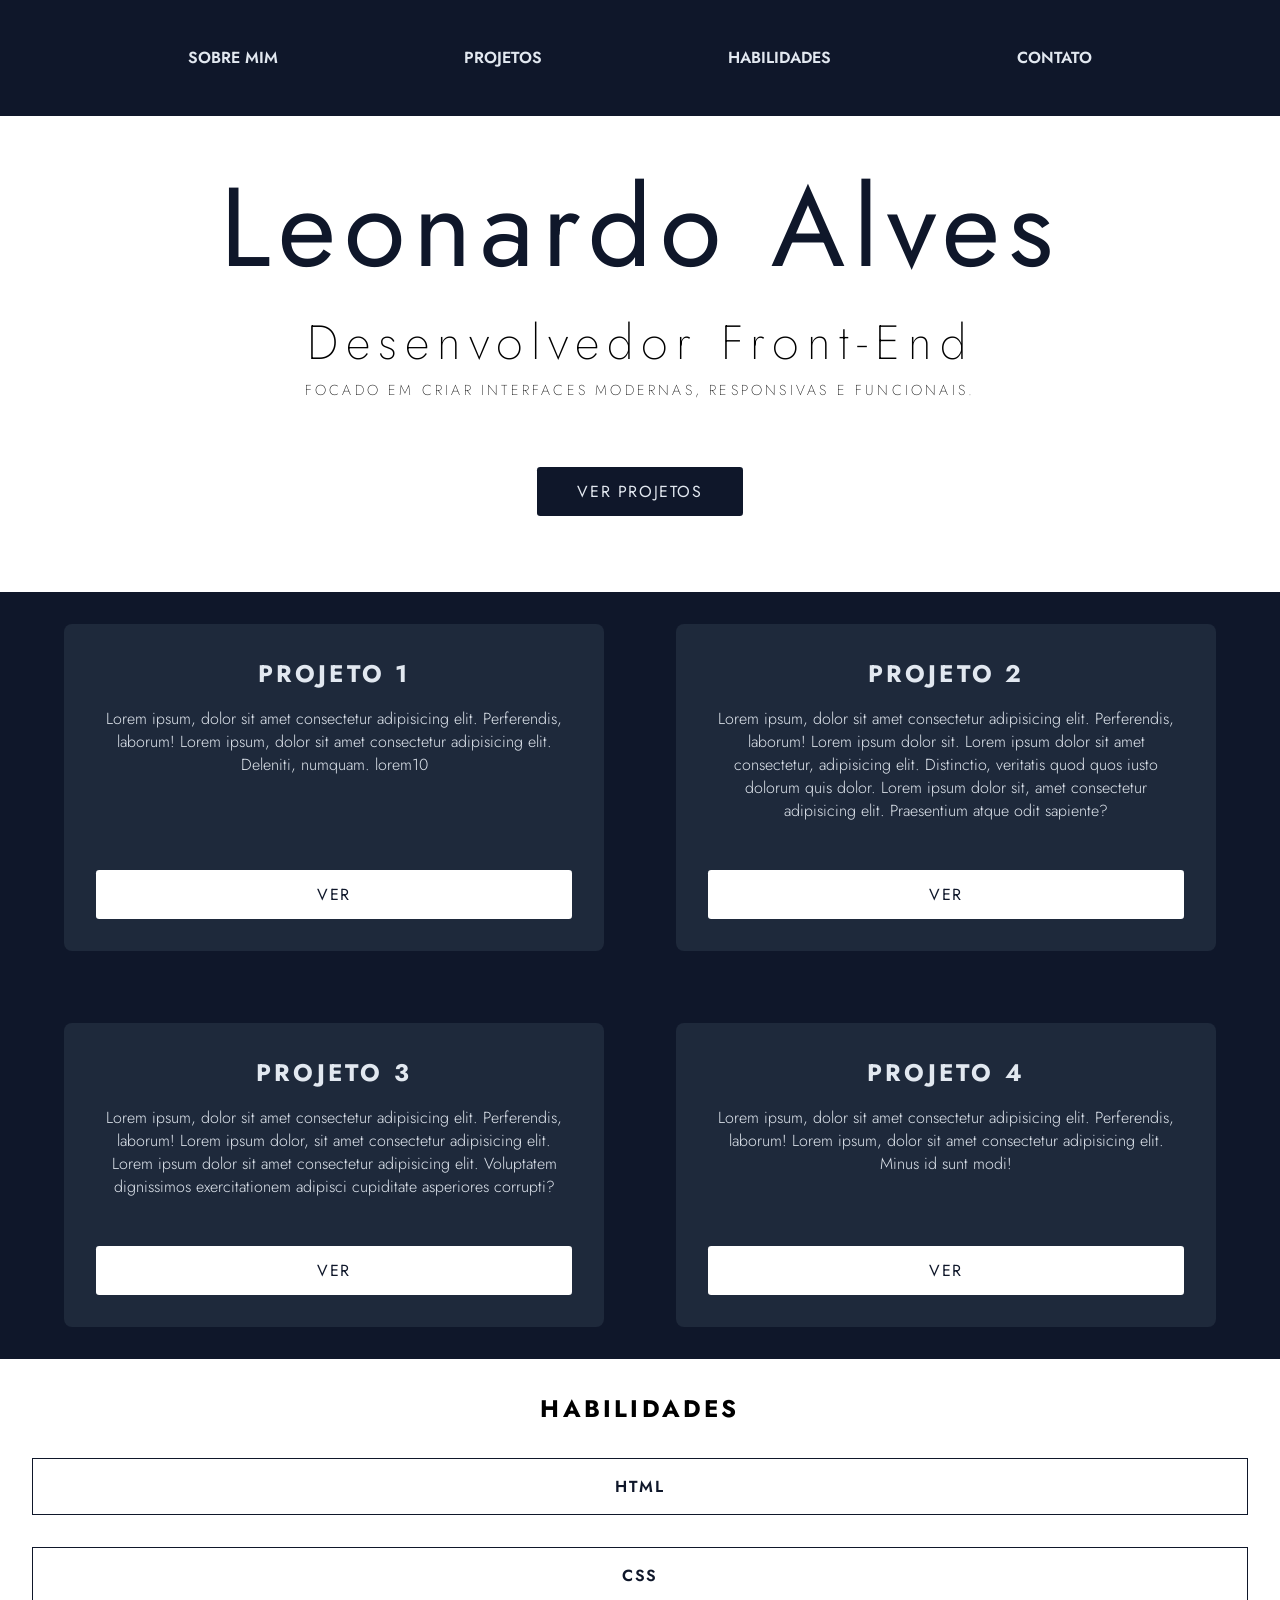
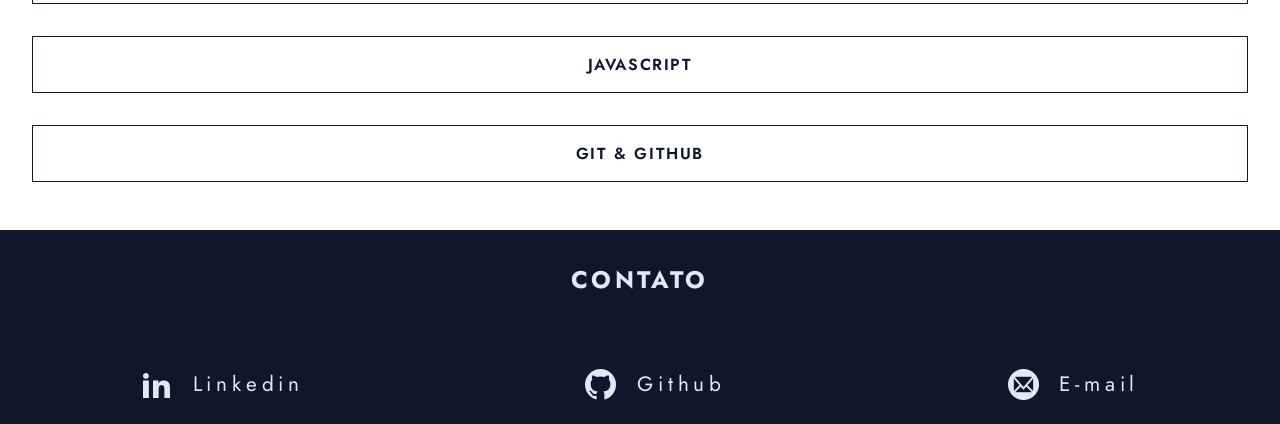
==== index.html @ 7c187cc4 "primeiro commit" ====
<!DOCTYPE html>
<html lang="pt-br">

<head>
    <meta charset="UTF-8">
    <meta name="viewport" content="width=device-width, initial-scale=1.0">
    <title>Meu Portfólio</title>
    <link rel="preconnect" href="https://fonts.googleapis.com">
    <link rel="preconnect" href="https://fonts.gstatic.com" crossorigin>
    <link href="https://fonts.googleapis.com/css2?family=Jost:ital,wght@0,100..900;1,100..900&display=swap"
        rel="stylesheet">
    <link rel="stylesheet" href="assets/icomoon/style.css">
    <link rel="stylesheet" href="assets/css/style.css">
</head>

<body>
    <header class="principal_header dark">
        <a id="init" href="#inicio">Inicio</a>
        <nav>
            <ul>
                <li><a href="#about">Sobre mim</a></li>
                <li><a href="#projects">Projetos</a></li>
                <li><a href="#hard_skill">Habilidades</a></li>
                <li><a href="#contact">Contato</a></li>
            </ul>
        </nav>
    </header>

    <section class="hero">
        <div class="wrapper_center"> 
            <h1 id="about">Leonardo Alves</h1>
            <p class="hero_principal_p">Desenvolvedor Front-End</p>
            <p class="hero_second_p">Focado em criar interfaces modernas, responsivas e funcionais.</p>
            <a class="btn" href="#projects">Ver projetos</a>
        </div>
    </section>

    <section id="projects" class="main dark row">
        <article class="card sm-12 lg-1-7">
            <h2>Projeto 1</h2>
            <p>Lorem ipsum, dolor sit amet consectetur adipisicing elit. Perferendis, laborum! Lorem ipsum, dolor
                sit amet consectetur adipisicing elit. Deleniti, numquam. lorem10</p>
            <a class="btn_second" href="#">Ver</a>
        </article>
        <article class="card sm-12 lg-7-13">
            <h2>Projeto 2</h2>
            <p>Lorem ipsum, dolor sit amet consectetur adipisicing elit. Perferendis, laborum! Lorem ipsum dolor
                sit. Lorem ipsum dolor sit amet consectetur, adipisicing elit. Distinctio, veritatis quod quos iusto dolorum quis dolor. Lorem ipsum dolor sit, amet consectetur adipisicing elit. Praesentium atque odit sapiente?</p>
            <a class="btn_second" href="#">Ver</a>
        </article>
        <article class="card sm-12 lg-1-7">
            <h2>Projeto 3</h2>
            <p>Lorem ipsum, dolor sit amet consectetur adipisicing elit. Perferendis, laborum! Lorem ipsum dolor,
                sit amet consectetur adipisicing elit. Lorem ipsum dolor sit amet consectetur adipisicing elit. Voluptatem dignissimos exercitationem adipisci cupiditate asperiores corrupti?</p>
            <a class="btn_second" href="#">Ver</a>
        </article>
        <article class="card sm-12 lg-7-13">
            <h2>Projeto 4</h2>
            <p>Lorem ipsum, dolor sit amet consectetur adipisicing elit. Perferendis, laborum! Lorem ipsum, dolor
                sit amet consectetur adipisicing elit. Minus id sunt modi!</p>
            <a class="btn_second" href="#">Ver          </a>
        </article>
    </section>

    <section id="hard_skill" class="hard_skills">
        <ul class="wrapper_center">
            <h2>Habilidades</h2>
            <li><a href="#">Html</a></li>
            <li><a href="#">Css</a></li>
            <li><a href="#">Javascript</a></li>
            <li><a href="#">Git & Github</a></li>
        </ul>
    </section>

    <footer id="contact" class="footer-container dark">
        <h2>Contato</h2>
        <div class="ul">
            
            <a href="https://www.linkedin.com/in/leonardo-santos-14371b168" target="_blank">
            <span class="icon-linkedin2"></span>
            <p>Linkedin</p>
            </a>

            <a href="https://github.com/leonardo21-dev" target="_blank">
            <span class="icon-github"></span>
            <p>Github</p>
            </a>

            <a href="https://mail.google.com/mail/?view=cm&fs=1&to=leonardoalves14leo@gmail.com" target="_blank">
            <span class="icon-mail4"></span>
            <p>E-mail</p>
            </a>
        </div>
    </footer>
</body>

</html>
---- assets/icomoon/style.css ----
@font-face {
  font-family: 'icomoon';
  src:  url('fonts/icomoon.eot?kr9kls');
  src:  url('fonts/icomoon.eot?kr9kls#iefix') format('embedded-opentype'),
    url('fonts/icomoon.ttf?kr9kls') format('truetype'),
    url('fonts/icomoon.woff?kr9kls') format('woff'),
    url('fonts/icomoon.svg?kr9kls#icomoon') format('svg');
  font-weight: normal;
  font-style: normal;
  font-display: block;
}

[class^="icon-"], [class*=" icon-"] {
  /* use !important to prevent issues with browser extensions that change fonts */
  font-family: 'icomoon' !important;
  speak: never;
  font-style: normal;
  font-weight: normal;
  font-variant: normal;
  text-transform: none;
  line-height: 1;

  /* Better Font Rendering =========== */
  -webkit-font-smoothing: antialiased;
  -moz-osx-font-smoothing: grayscale;
}

.icon-mail4:before {
  content: "\ea86";
}
.icon-github:before {
  content: "\eab0";
}
.icon-linkedin2:before {
  content: "\eaca";
}
---- assets/css/style.css ----
:root {
    --primary-color: #0f172a;
    --secondary-color: #131c39;
    --color-cards: #1e293b;
    --color-key: #6366f1;
    --color-text: #e2e8f0;
}

* {
    box-sizing: border-box;
    font-family: "Jost", sans-serif;
    padding: 0;
    margin: 0;
}

.dark {
    background-color: var(--primary-color);
    color: var(--color-text);
}

.btn {
    background-color: var(--primary-color);
    margin-top: 2rem;
    text-decoration: none;
    color: var(--color-text);
    padding: .8rem 2.5rem;
    text-transform: uppercase;
    font-weight: 400;
    letter-spacing: .1rem;
    border-radius: .2rem;
}

.btn_second {
    color: var(--primary-color);
    margin-top: 2rem;
    text-decoration: none;
    background-color: #fff;
    padding: .8rem 2.5rem;
    text-transform: uppercase;
    font-weight: 400;
    letter-spacing: .1rem;
    border-radius: .2rem;
}


.wrapper_center {
    max-width: 80rem;
    margin: auto;
}

.principal_header #init {
    display: none;
}

.principal_header ul {
    width: 100%;
    list-style-type: none;
    text-align: center;
    cursor: pointer;
}

.principal_header ul li {
    padding: 1.4rem 0;
}

.principal_header ul li:hover {
    background-color: var(--secondary-color);
}

.principal_header a {
    color: var(--color-text);
    text-decoration: none;
    text-transform: uppercase;
    font-weight: 600;
    padding: 1.4em;
}

.hero {
    display: flex;
    flex-direction: column;
    align-items: center;
    margin: 1rem 0 3.5rem;
    padding: .1rem;
    text-align: center;
}

.hero h1 {
    font-size: 4rem;
    line-height: 3.3rem;
    letter-spacing: .2rem;
    color: var(--primary-color);
    font-weight: 400;
    padding: 1rem;
}

.hero p {
    letter-spacing: .2rem;
    font-weight: 200;
}

.hero .hero_principal_p {
    font-size: 2.5rem;
    margin-bottom: 1.2rem;
    line-height: 2.6rem;
    padding: 0 1rem;
}

.hero .hero_second_p {
    text-transform: uppercase;
    font-size: .9rem;
    margin-bottom: 2rem;
    padding: 0 1rem;
}

h2 {
    margin-bottom: 1rem;
    text-transform: uppercase;
    letter-spacing: .2rem;
}

.main {
    padding: 1rem;
}

.main .card {
    padding: 2rem;
    text-align: center;
    background-color: var(--color-cards);
    margin: 2rem;
    border-radius: .5rem;
}

.main .card p {
    margin-bottom: 3rem;
    font-weight: 300;
}

.hard_skills {
    margin: 2rem;
}

.hard_skills ul {
    display: flex;
    flex-direction: column;
    align-items: center;
    list-style: none;
    margin: auto;
}

.hard_skills li {
    padding: 1rem;
    width: 100%;
    text-align: center;
    border: 1px solid var(--primary-color);
    margin: 1rem 0;
}

.hard_skills ul a {
    text-decoration: none;
    text-transform: uppercase;
    font-size: 1rem;
    font-weight: 600;
    color: var(--primary-color);
    letter-spacing: .1rem;
}

.footer-container .ul {
    margin: 1rem 0 0;
    padding: 2rem 0;
    display: flex;
    flex-direction: column;
    align-items: center;
    list-style: none;
}

.footer-container h2 {
    text-align: center;
    padding-top: 2rem;
}

.footer-container a {
    margin: 1.5rem;
    font-size: 1.5rem;
    font-weight: 400;
    letter-spacing: .3rem;
    text-decoration: none;
    color: var(--color-text);

    display: flex;
    align-items: center;
    gap: 1rem;
}

.footer-container span {
    color: var(--color-text);
    font-size: 1.5em;
}

.row {
    display: grid;
    grid-template-columns: repeat(12, 1fr);
    gap: .5rem;
    grid-auto-flow: dense;
    padding: 0 1rem;
}

.row>.sm-12 {
    grid-column: 1 / -1;
}

@media screen and (min-width: 48em) {
    .principal_header ul {
        display: flex;
        justify-content: space-evenly;
        align-items: center;
        padding: 1.5rem;
    }

    .wrapper_center {
        margin: 2rem;
    }

    .hero h1 {
        font-size: 7rem;
        letter-spacing: .5rem;
        line-height: 5.8rem;
        margin-bottom: 2rem;
    }

    .hero .hero_principal_p {
        margin: 0 .5rem 1rem;
        letter-spacing: .5rem;
        font-size: 3rem;
    }

    .hero .hero_second_p {
        margin-bottom: 5rem;
    }

    .main {
        padding: 0 2rem;
    }

    .main .card {
        display: flex;
        flex-direction: column;
    }

    .main .card a {
        margin-top: auto;
    }

    .row>.lg-1-7 {
        grid-column: 1 / 7;
    }

    .row>.lg-7-13 {
        grid-column: 7 / 13;
    }

    .footer-container .ul {
        flex-direction: row;
        justify-content: space-around;
        align-items: center;
        margin-top: 3rem;
        padding: 0;
        flex: 1;
    }

    .footer-container a {
        font-size: 1.3rem;
    }
}
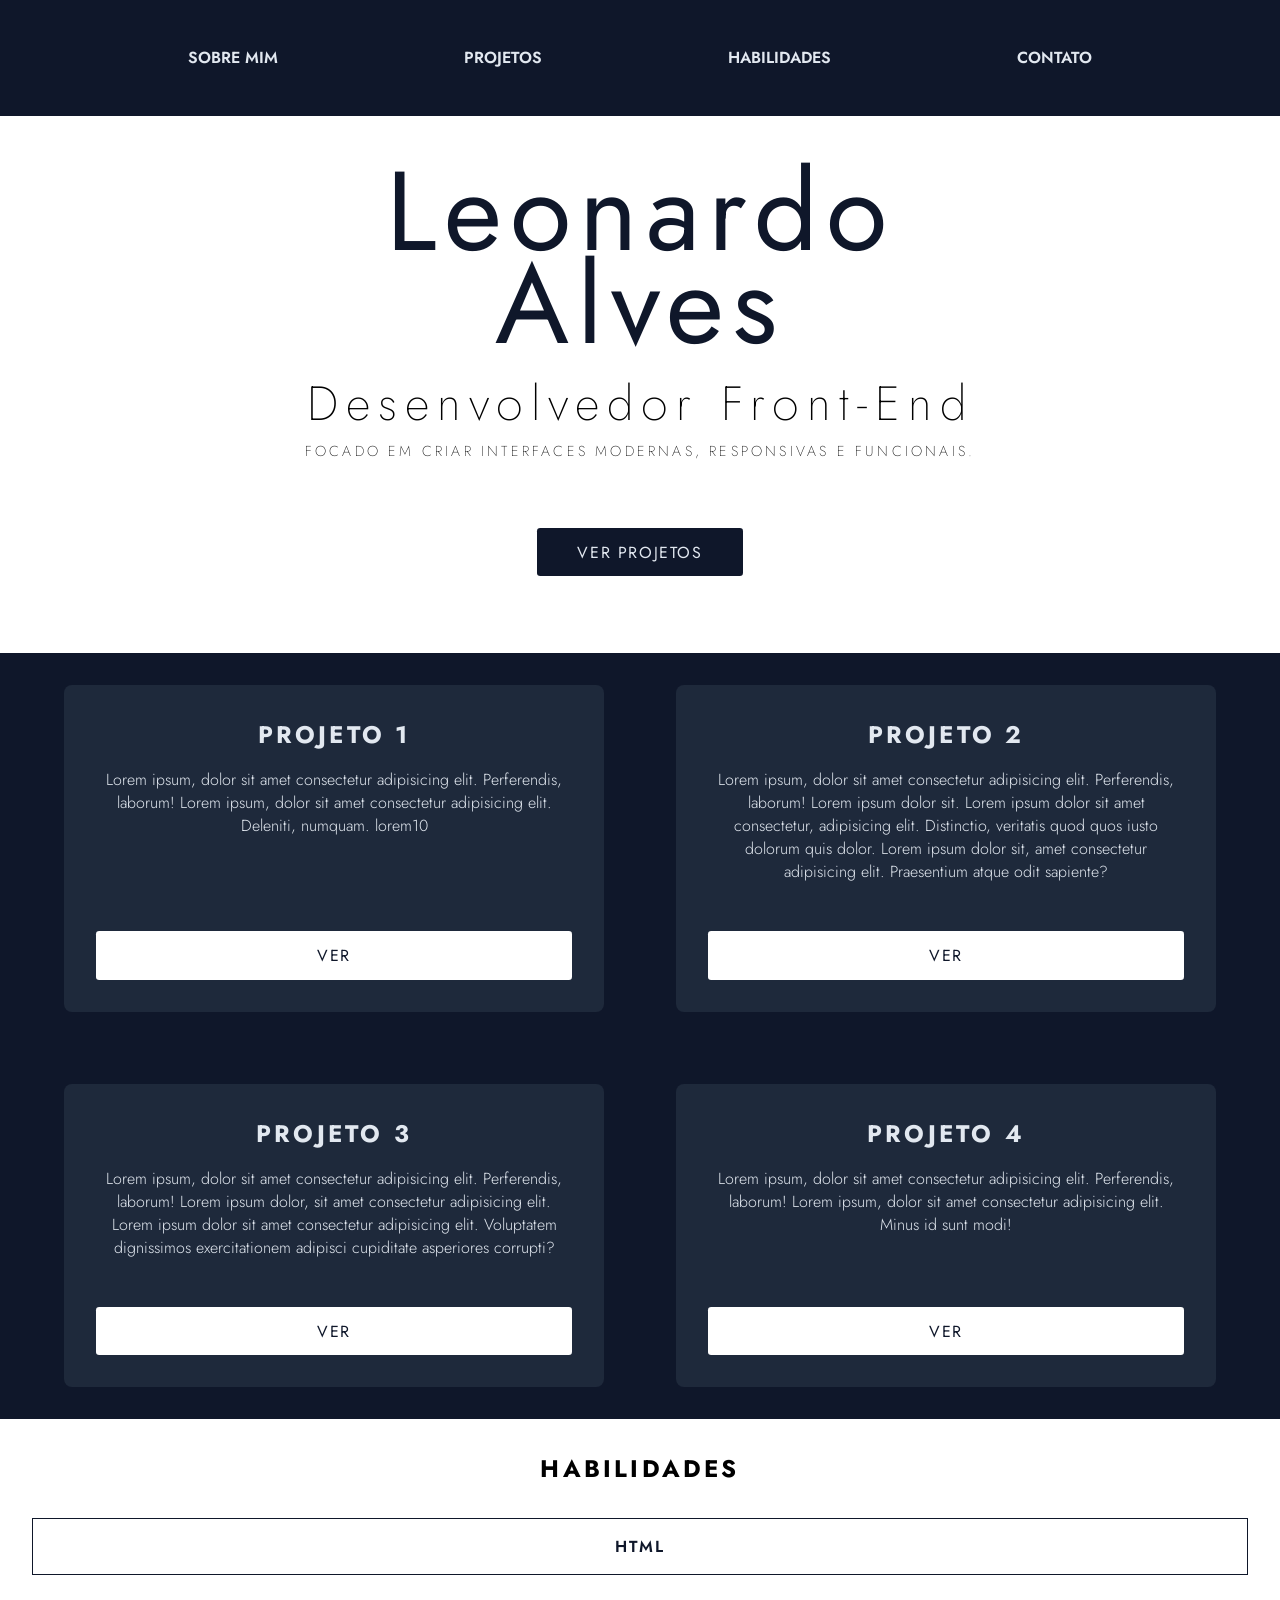
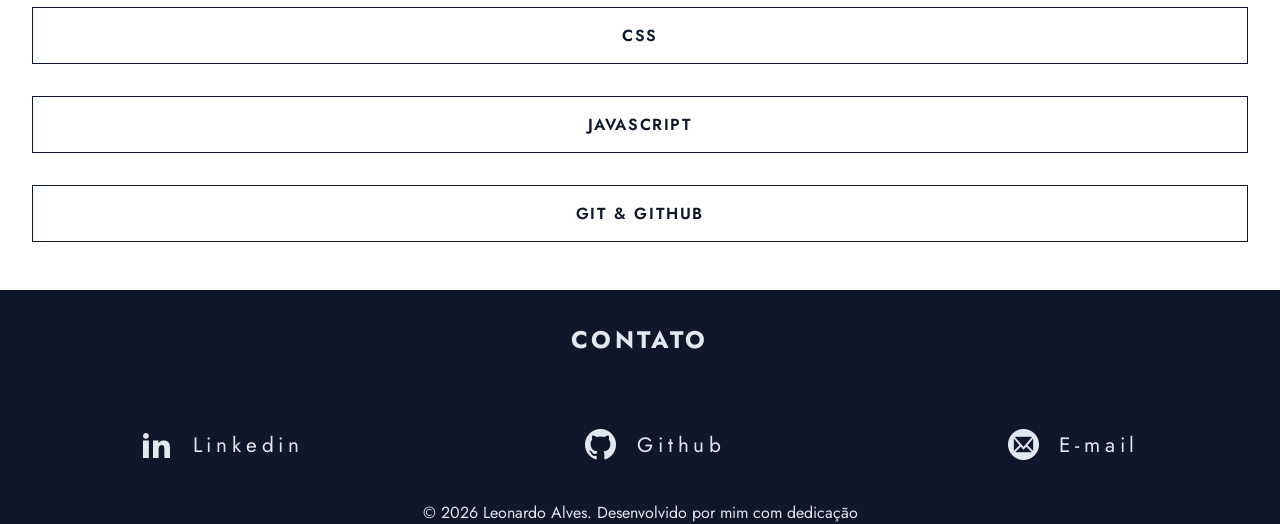
==== commit f3a144d3: "novas alteracoes" ====
--- a/index.html
+++ b/index.html
@@ -27,8 +27,10 @@
     </header>
 
     <section class="hero">
-        <div class="wrapper_center"> 
-            <h1 id="about">Leonardo Alves</h1>
+        <div class="wrapper_center">
+            <div class="title">
+                <h1 id="about">Leonardo Alves</h1>
+            </div>
             <p class="hero_principal_p">Desenvolvedor Front-End</p>
             <p class="hero_second_p">Focado em criar interfaces modernas, responsivas e funcionais.</p>
             <a class="btn" href="#projects">Ver projetos</a>
@@ -91,6 +93,9 @@
             <p>E-mail</p>
             </a>
         </div>
+        <div class="copyright">
+            <p>© 2026 Leonardo Alves. Desenvolvido por mim com dedicação</p>
+        </div>
     </footer>
 </body>
 
--- a/assets/css/style.css
+++ b/assets/css/style.css
@@ -208,6 +208,12 @@
     grid-column: 1 / -1;
 }
 
+.copyright {
+    text-align: center;
+    font-size: 1rem;
+    margin-top: 1rem;
+}
+
 @media screen and (min-width: 48em) {
     .principal_header ul {
         display: flex;
@@ -225,6 +231,7 @@
         letter-spacing: .5rem;
         line-height: 5.8rem;
         margin-bottom: 2rem;
+        padding: 0rem 3.5rem;
     }
 
     .hero .hero_principal_p {
@@ -270,4 +277,10 @@
     .footer-container a {
         font-size: 1.3rem;
     }
+}
+
+@media screen and (min-width: 62.6em) {
+    .hero h1 {
+        padding: 0rem 14rem;
+    }
 }
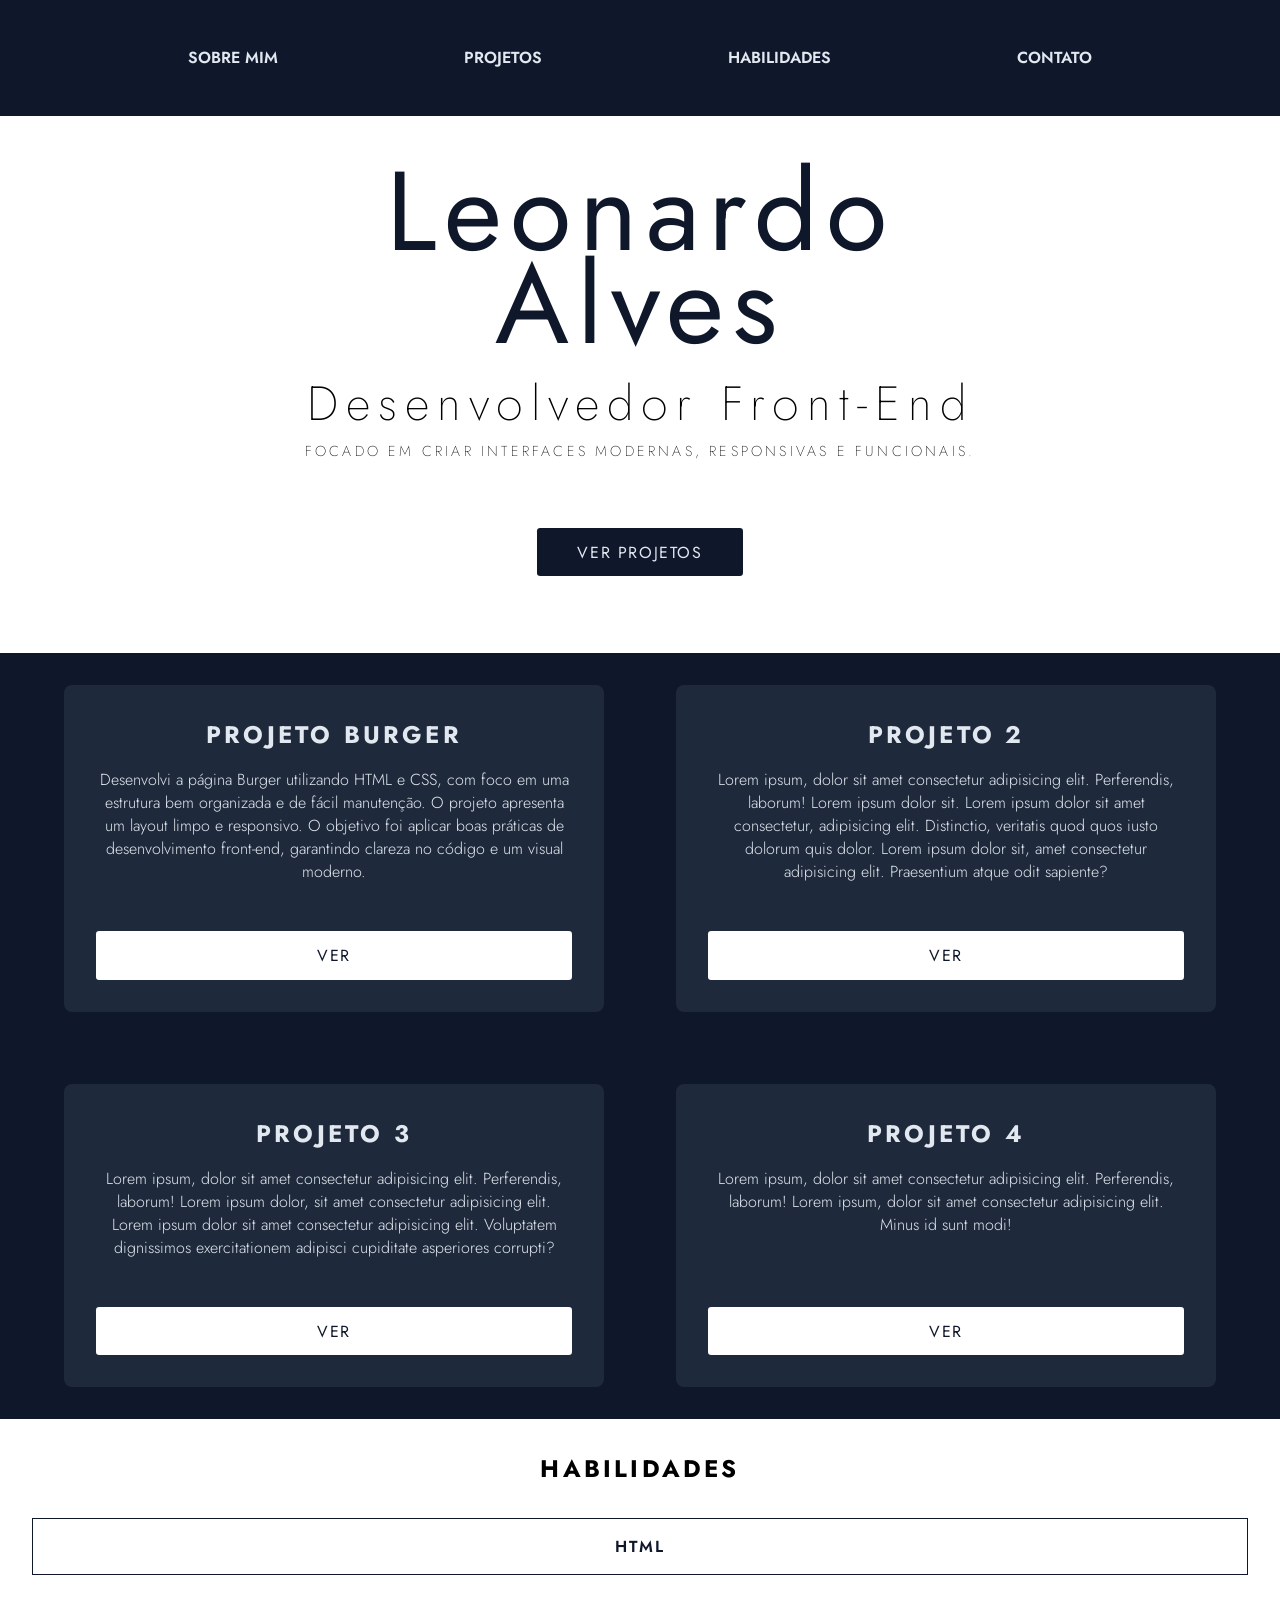
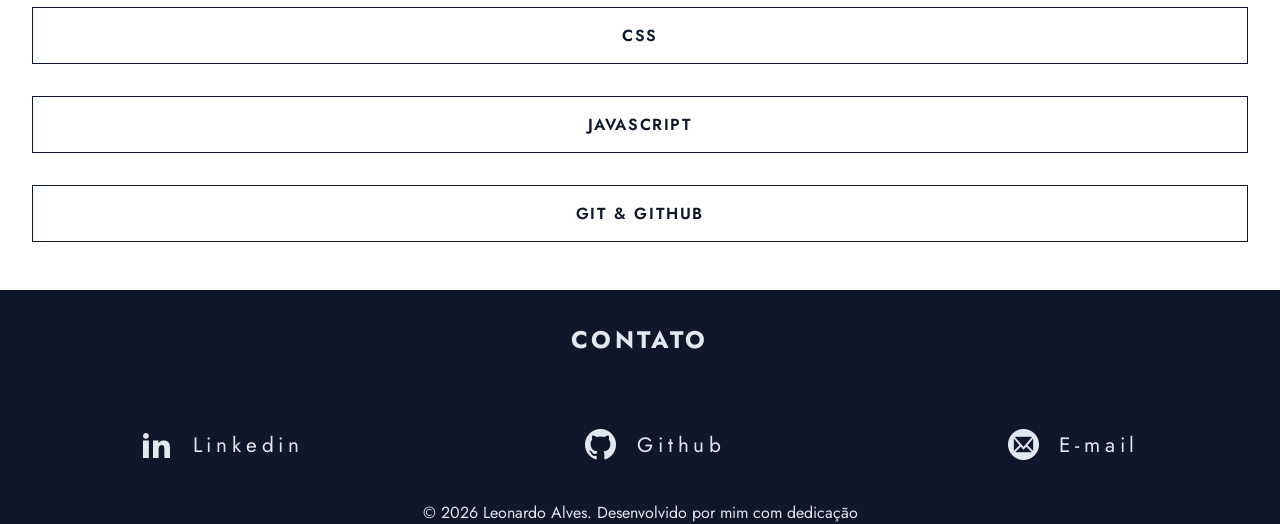
==== commit 4e48100f: "acrescentando projeto burger" ====
--- a/index.html
+++ b/index.html
@@ -39,10 +39,9 @@
 
     <section id="projects" class="main dark row">
         <article class="card sm-12 lg-1-7">
-            <h2>Projeto 1</h2>
-            <p>Lorem ipsum, dolor sit amet consectetur adipisicing elit. Perferendis, laborum! Lorem ipsum, dolor
-                sit amet consectetur adipisicing elit. Deleniti, numquam. lorem10</p>
-            <a class="btn_second" href="#">Ver</a>
+            <h2>Projeto Burger</h2>
+            <p>Desenvolvi a página Burger utilizando HTML e CSS, com foco em uma estrutura bem organizada e de fácil manutenção. O projeto apresenta um layout limpo e responsivo. O objetivo foi aplicar boas práticas de desenvolvimento front-end, garantindo clareza no código e um visual moderno.</p>
+            <a class="btn_second" href="https://leonardo21-dev.github.io/projeto_burger/" target="_blank">Ver</a>
         </article>
         <article class="card sm-12 lg-7-13">
             <h2>Projeto 2</h2>
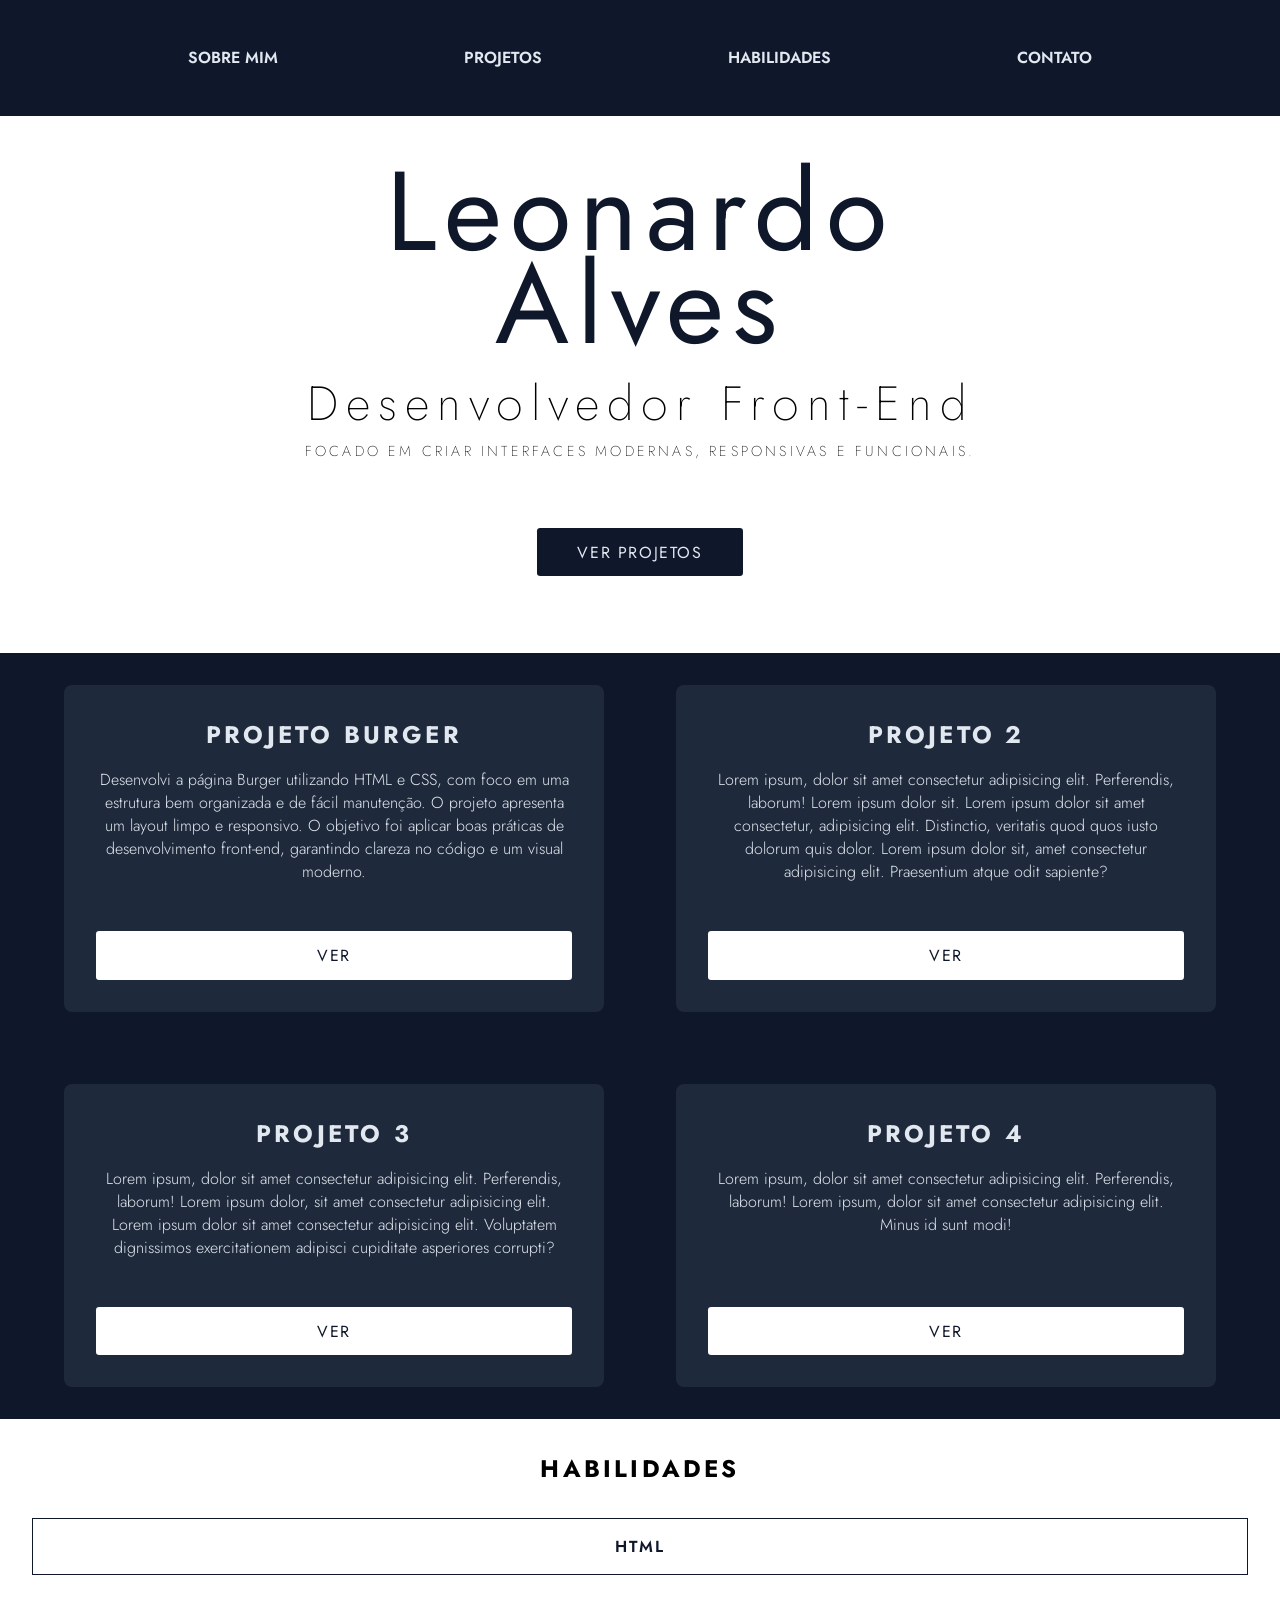
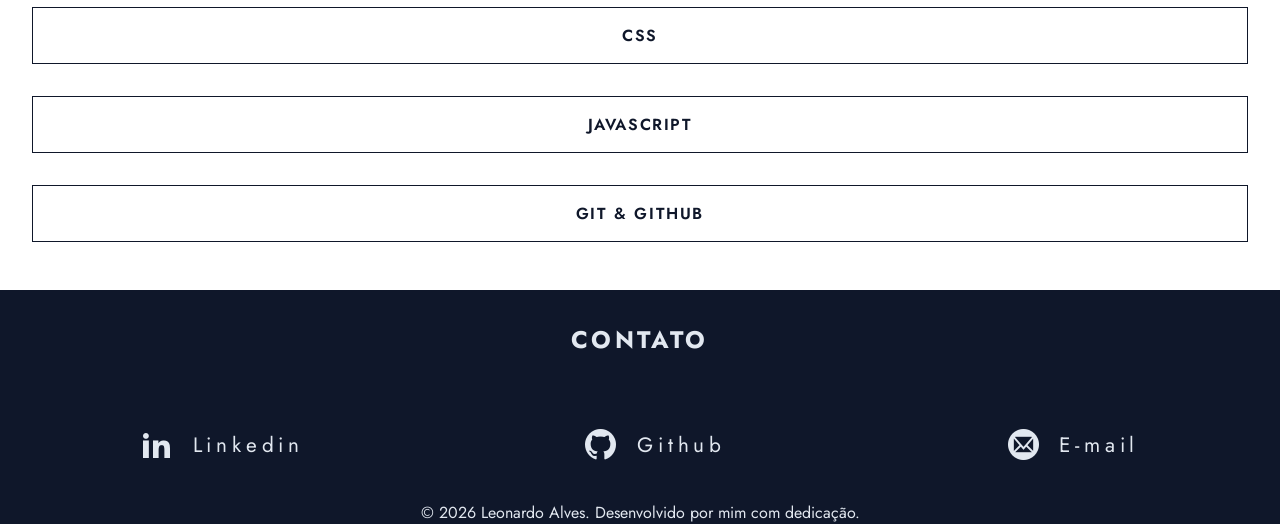
==== commit f942b55a: "adicionando hamburguer menu" ====
--- a/index.html
+++ b/index.html
@@ -17,7 +17,11 @@
     <header class="principal_header dark">
         <a id="init" href="#inicio">Inicio</a>
         <nav>
-            <ul>
+            <input type="checkbox" class="menu-btn hide" id="menu-btn">
+            <label for="menu-btn" class="menu-icon">
+                <span class="nav-icon"></span>
+            </label>
+            <ul class="menu">
                 <li><a href="#about">Sobre mim</a></li>
                 <li><a href="#projects">Projetos</a></li>
                 <li><a href="#hard_skill">Habilidades</a></li>
@@ -93,7 +97,7 @@
             </a>
         </div>
         <div class="copyright">
-            <p>© 2026 Leonardo Alves. Desenvolvido por mim com dedicação</p>
+            <p>© 2026 Leonardo Alves. Desenvolvido por mim com dedicação.</p>
         </div>
     </footer>
 </body>
--- a/assets/css/style.css
+++ b/assets/css/style.css
@@ -1,6 +1,6 @@
 :root {
     --primary-color: #0f172a;
-    --secondary-color: #131c39;
+    --secondary-color: #1a244b;
     --color-cards: #1e293b;
     --color-key: #6366f1;
     --color-text: #e2e8f0;
@@ -283,4 +283,107 @@
     .hero h1 {
         padding: 0rem 14rem;
     }
+}
+
+/*hamburguer-menu*/
+
+.header {
+    display: flex;
+    justify-content: space-between;
+}
+
+.principal_header nav {
+    display: flex;
+    flex-direction: column;
+    align-items: flex-end;
+}
+
+.menu {
+    top: 50px;
+    max-height: 0;
+    overflow: hidden;
+    background-color: var(--primary-color);
+    transition: max-height .4s;
+}
+
+.menu-btn:checked ~ .menu {
+    max-height: 100vh;
+}
+
+.header-menu:focus-within {
+    max-height: 100vh;
+}  
+
+@media screen and (min-width: 48em) {
+    .menu {
+        position: static;
+        max-height: initial;
+    }
+    .menu-icon {
+        display: none;
+    }
+}
+
+.menu-icon {
+    position: relative;
+    cursor: pointer;
+    height: 35px;
+    margin: 1rem;
+}
+
+.nav-icon {
+    background-color: white;
+    display: inline-block;
+    height: 2px;
+    width: 24px;
+    position: relative;
+}
+
+.nav-icon::after, .nav-icon::before {
+    content: "";
+    background-color: white;
+    display: inline-block;
+    height: 2px;
+    width: 24px;
+    position: absolute;
+    transition: transform .2s;
+}
+
+.nav-icon::before{
+    transform: translateY(-8px);
+}
+
+.nav-icon::after{
+    transform: translateY(8px);
+}
+
+.menu-btn:checked ~ .hero {
+    margin-top:400px;
+}
+
+.menu-btn:checked+.menu-icon .nav-icon {
+    background-color: transparent;
+}
+
+.menu-btn:checked + .menu-icon .nav-icon::before {
+    transform: rotate(-45deg);
+}
+
+.menu-btn:checked + .menu-icon .nav-icon::after {
+    transform: rotate(45deg);
+}
+
+.menu-btn:focus-visible + .menu-icon {
+    outline: 2px solid black;
+    outline-offset: 3px;
+}
+
+.hide {
+    position: absolute;
+    clip: rect(1px, 1px, 1px, 1px);
+    padding: 0;
+    border: 0;
+    height: 1px;
+    width: 1px;
+    overflow: hidden;
 }
